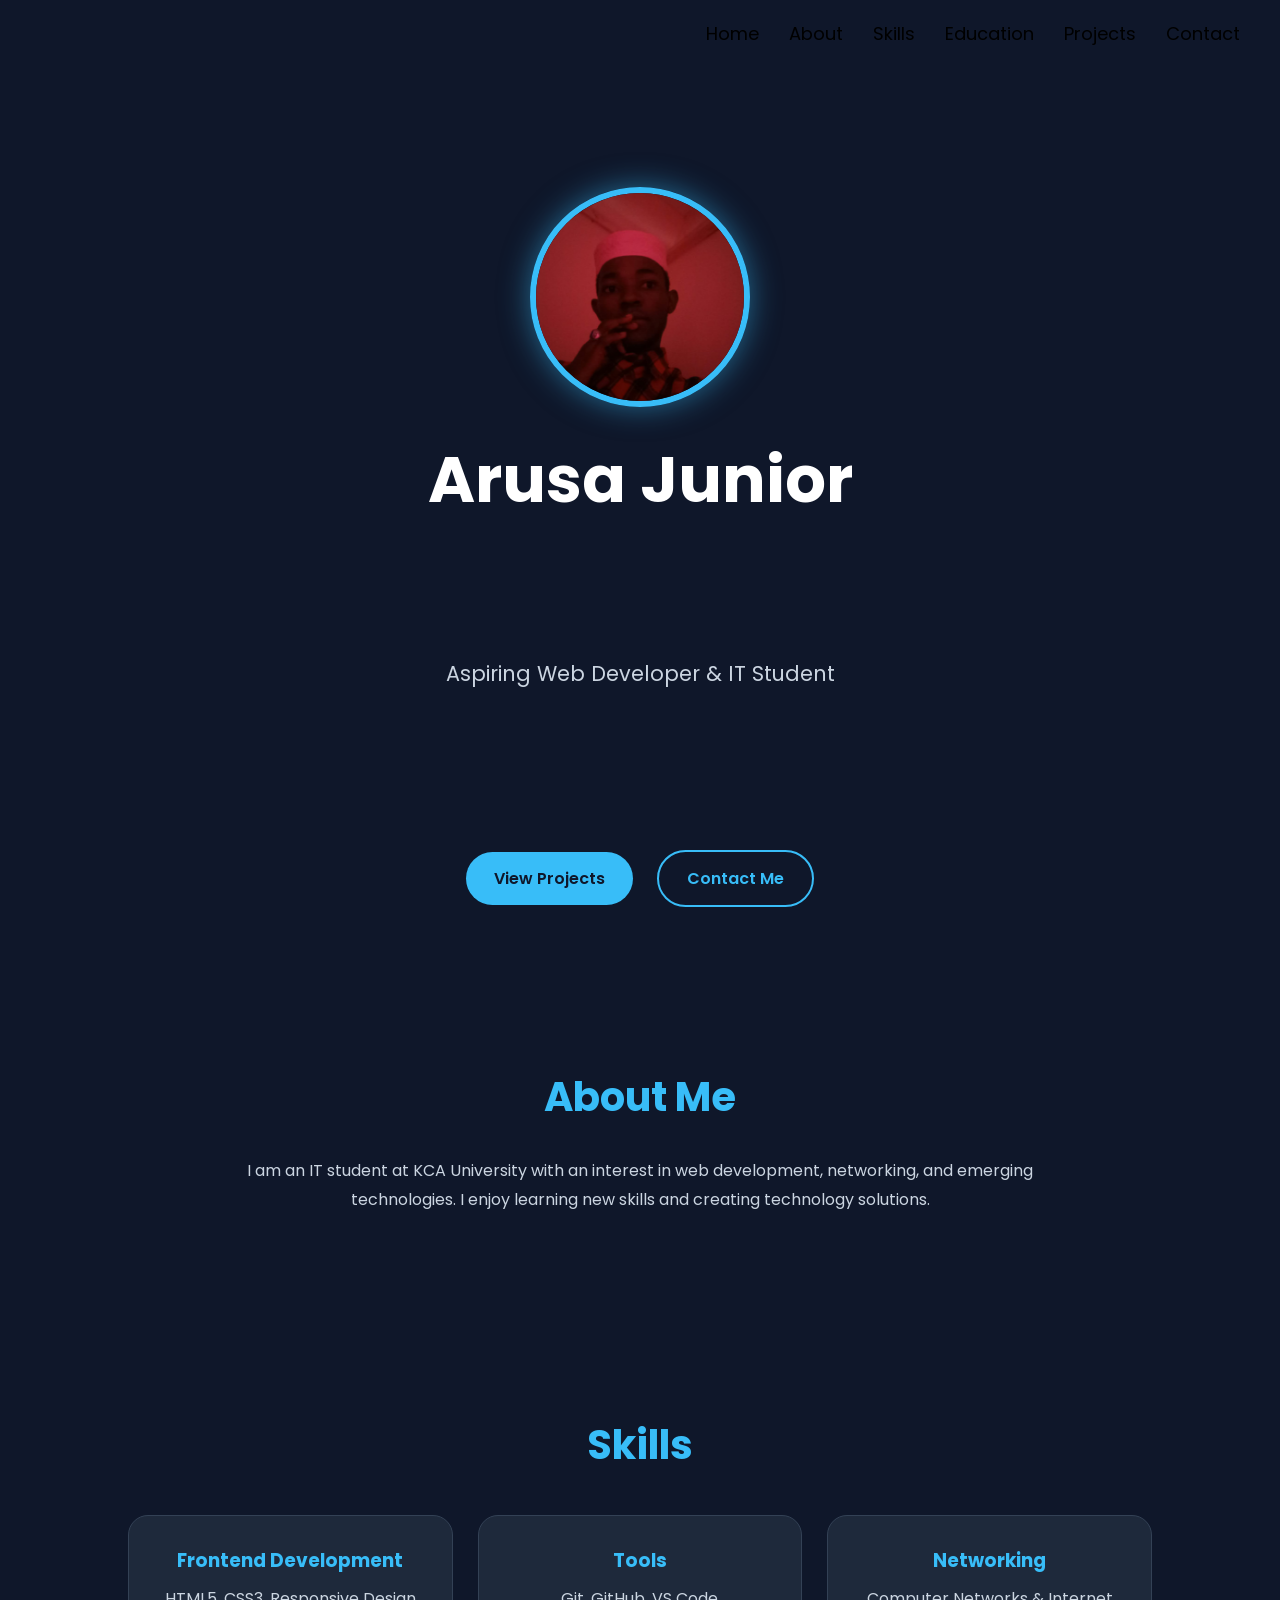
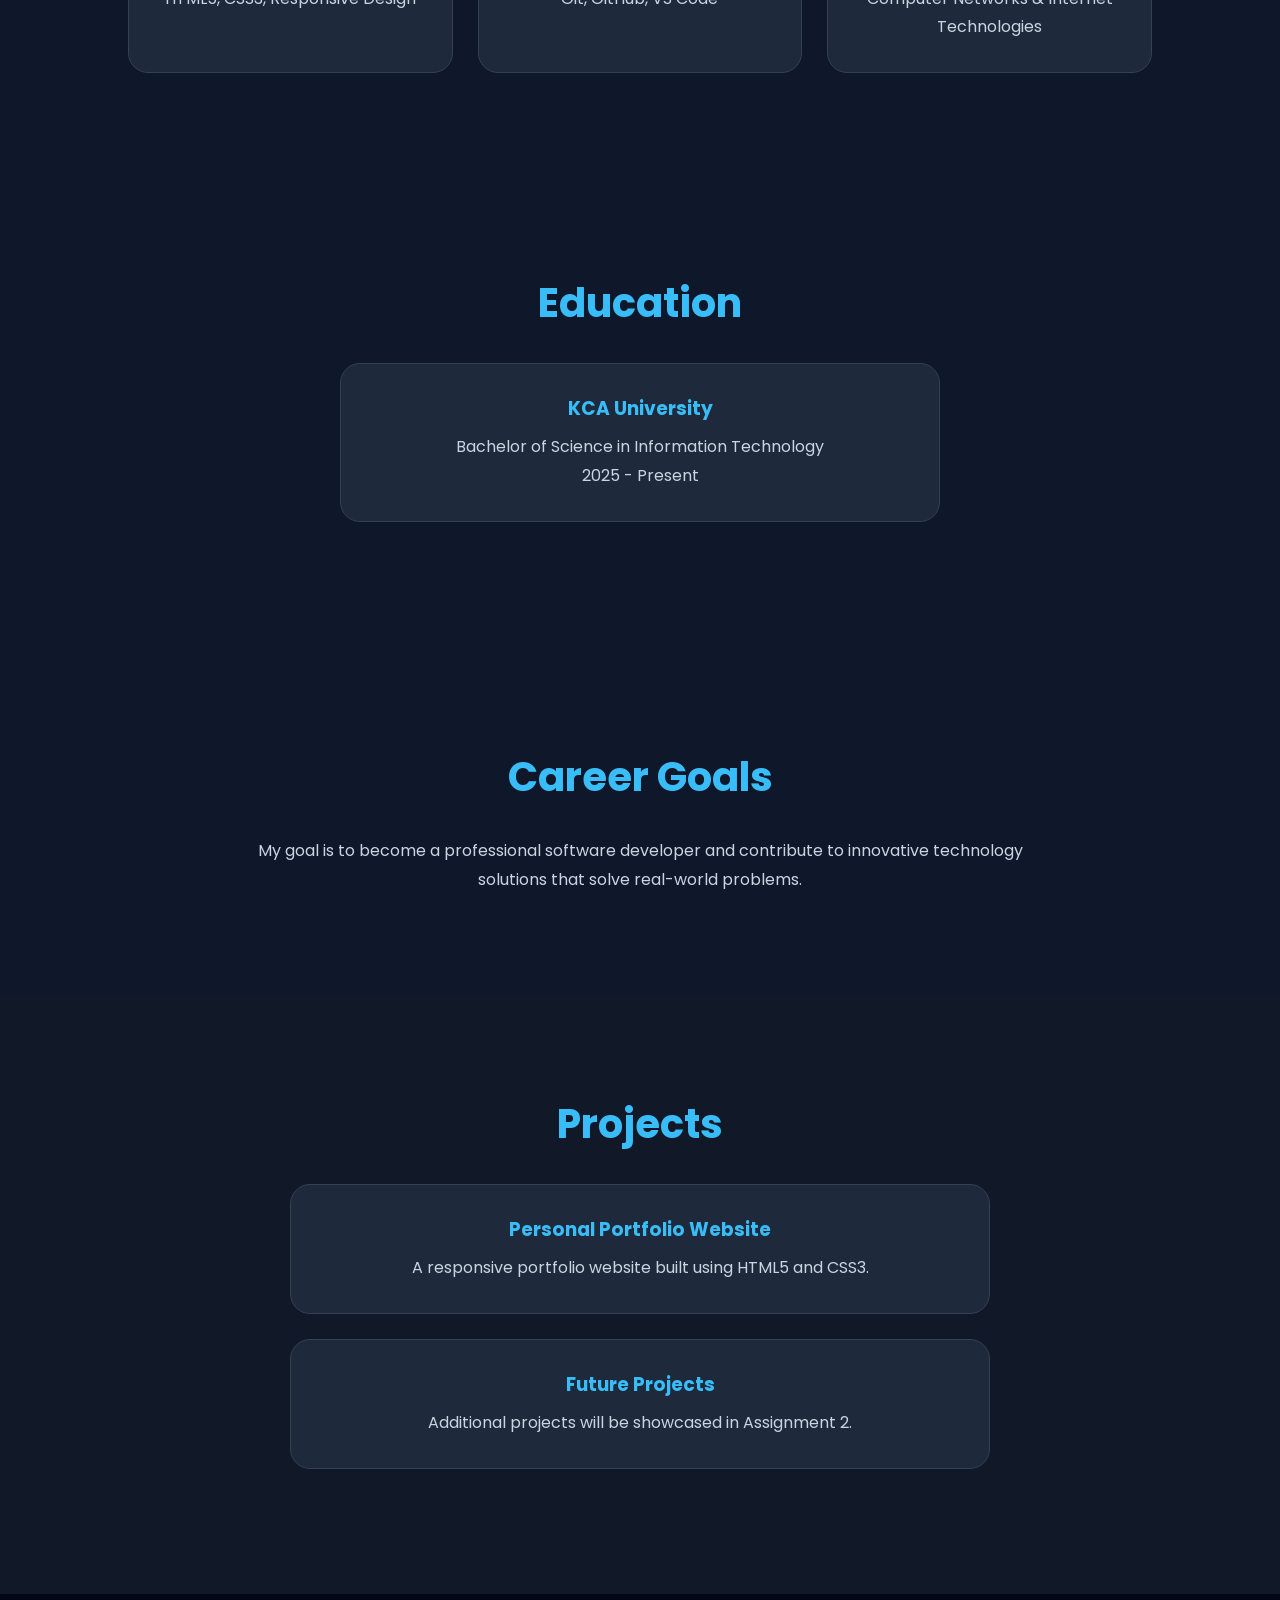
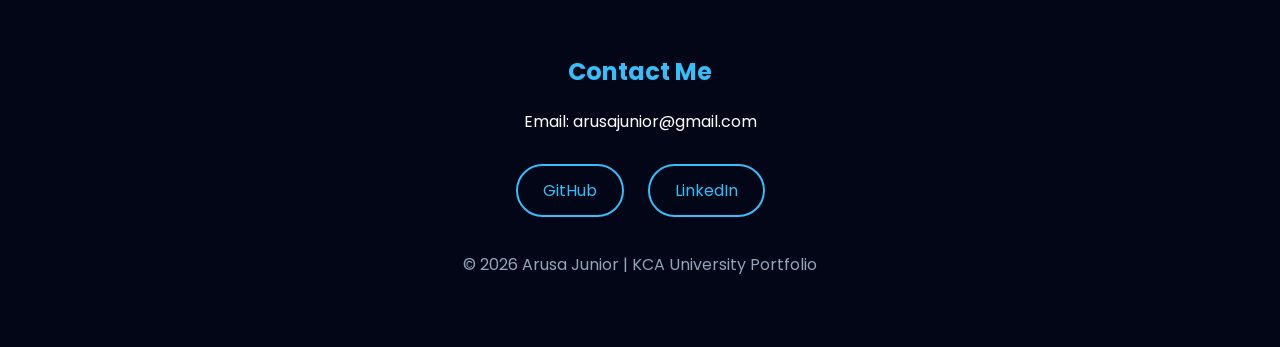
==== index.html @ 5a30c8e4 "my portfolio" ====
<!DOCTYPE html>
<html lang="en">
<head>
    <meta charset="UTF-8">
    <meta name="viewport" content="width=device-width, initial-scale=1.0">
    <title>Arusa Junior Portfolio</title>
    <link rel="stylesheet" href="style.css">
</head>
<body>

<header>
    <ul>
    <li><a href="#home">Home</a></li>
    <li><a href="#about">About</a></li>
    <li><a href="#skills">Skills</a></li>
    <li><a href="#education">Education</a></li>
    <li><a href="#projects">Projects</a></li>
    <li><a href="#contact">Contact</a></li>
</ul>
</header>

<main>

<section id="home">
    <img src="images/profile.jpeg" alt="Arusa Junior">
    <h1>Arusa Junior</h1>
    <p>Aspiring Web Developer & IT Student</p>
    <div class="hero-buttons">
    <a href="#projects" class="btn">View Projects</a>
    <a href="#contact" class="btn btn-outline">Contact Me</a>
</div>
</section>

<section id="about">
    <h2>About Me</h2>
    <p>
        I am an IT student at KCA University with an interest in web development,
        networking, and emerging technologies. I enjoy learning new skills and
        creating technology solutions.
    </p>
</section>

<section id="skills">
    <h2>Skills</h2>

    <div class="skills-container">

        <div class="skill-card">
            <h3>Frontend Development</h3>
            <p>HTML5, CSS3, Responsive Design</p>
        </div>

        <div class="skill-card">
            <h3>Tools</h3>
            <p>Git, GitHub, VS Code</p>
        </div>

        <div class="skill-card">
            <h3>Networking</h3>
            <p>Computer Networks & Internet Technologies</p>
        </div>

    </div>
</section>

<section id="education">
    <h2>Education</h2>

    <div class="project-card">
        <h3>KCA University</h3>
        <p>Bachelor of Science in Information Technology</p>
        <p>2025 - Present</p>
    </div>
</section>

<section id="goals">
    <h2>Career Goals</h2>

    <p>
        My goal is to become a professional software developer and contribute
        to innovative technology solutions that solve real-world problems.
    </p>
</section>

<section id="projects">
    <h2>Projects</h2>

    <div class="project-card">
        <h3>Personal Portfolio Website</h3>
        <p>A responsive portfolio website built using HTML5 and CSS3.</p>
    </div>

    <div class="project-card">
        <h3>Future Projects</h3>
        <p>Additional projects will be showcased in Assignment 2.</p>
    </div>
</section>

</main>

<footer id="contact">
    <h2>Contact Me</h2>

    <p>Email: arusajunior@gmail.com</p>

    <div class="social-links">
        <a href="https://github.com/arusajunior7-code" target="_blank">GitHub</a>
        <a href="https://www.linkedin.com/in/arusa-junior-366900439" target="_blank">LinkedIn</a>
    </div>

    <p class="copyright">
        © 2026 Arusa Junior | KCA University Portfolio
    </p>
</footer>

</body>
</html>
---- style.css ----
/* Google Font Alternative */
@import url('https://fonts.googleapis.com/css2?family=Poppins:wght@300;400;500;600;700&display=swap');

*{
    margin:0;
    padding:0;
    box-sizing:border-box;
    scroll-behavior:smooth;
}

body{
    font-family:'Poppins',sans-serif;
    background:#0f172a;
    color:white;
}

/* Navigation */
nav{
    position:fixed;
    top:0;
    width:100%;
    z-index:1000;
    display:flex;
    justify-content:space-between;
    align-items:center;
    padding:20px 8%;
    background:rgba(15,23,42,0.9);
    backdrop-filter:blur(10px);
}

nav h2{
    color:#38bdf8;
    font-size:1.8rem;
}

nav ul{
    list-style:none;
    display:flex;
    gap:30px;
}

nav a{
    text-decoration:none;
    color:white;
    font-weight:500;
    transition:.3s;
}

nav a:hover{
    color:#38bdf8;
}

/* Hero Section */
#home{
    min-height:100vh;
    display:flex;
    flex-direction:column;
    justify-content:center;
    align-items:center;
    text-align:center;
    padding:120px 20px 50px;
    background:
    linear-gradient(rgba(15,23,42,.85),
    rgba(15,23,42,.85)),
    url("https://images.unsplash.com/photo-1516321318423-f06f85e504b3?auto=format&fit=crop&w=1500&q=80");
    background-size:cover;
    background-position:center;
}

#home img{
    width:220px;
    height:220px;
    border-radius:50%;
    object-fit:cover;
    border:6px solid #38bdf8;
    box-shadow:0 0 30px rgba(56,189,248,.5);
    margin-bottom:25px;
}

#home h1{
    font-size:4rem;
    margin-bottom:10px;
}

#home p{
    font-size:1.3rem;
    color:#cbd5e1;
}

/* Sections */
section{
    padding:100px 10%;
}

section h2{
    text-align:center;
    font-size:2.5rem;
    margin-bottom:30px;
    color:#38bdf8;
}

/* About */
section p{
    max-width:800px;
    margin:auto;
    text-align:center;
    color:#cbd5e1;
    line-height:1.8;
}

/* Projects */
#projects{
    background:#111827;
}

.project-card{
    background:#1e293b;
    padding:30px;
    border-radius:20px;
    margin:25px auto;
    max-width:700px;
    text-align:center;
    transition:.4s;
    border:1px solid #334155;
}

.project-card:hover{
    transform:translateY(-10px);
    box-shadow:0 10px 30px rgba(56,189,248,.3);
}

.project-card h3{
    color:#38bdf8;
    margin-bottom:10px;
}

/* Footer */
footer{
    background:#020617;
    text-align:center;
    padding:60px 20px;
}

footer h2{
    color:#38bdf8;
    margin-bottom:20px;
}

footer p{
    margin:10px 0;
}

.social-links{
    margin:20px 0;
}

.social-links a{
    display:inline-block;
    margin:10px;
    padding:12px 25px;
    border:2px solid #38bdf8;
    border-radius:50px;
    color:#38bdf8;
    text-decoration:none;
    transition:.3s;
}

.social-links a:hover{
    background:#38bdf8;
    color:#0f172a;
}

.copyright{
    color:#94a3b8;
    margin-top:25px;
}

/* Mobile */
@media(max-width:768px){

    nav{
        flex-direction:column;
        gap:15px;
    }

    nav ul{
        flex-direction:column;
        gap:15px;
        text-align:center;
    }

    #home h1{
        font-size:2.5rem;
    }

    #home p{
        font-size:1rem;
    }

    #home img{
        width:170px;
        height:170px;
    }

    section{
        padding:80px 20px;
    }
}
/* Hero Buttons */
.hero-buttons{
    margin-top:30px;
}

.btn{
    display:inline-block;
    padding:14px 28px;
    margin:10px;
    background:#38bdf8;
    color:#0f172a;
    text-decoration:none;
    border-radius:50px;
    font-weight:600;
    transition:.3s;
}

.btn:hover{
    transform:translateY(-3px);
    box-shadow:0 8px 20px rgba(56,189,248,.4);
}

.btn-outline{
    background:transparent;
    color:#38bdf8;
    border:2px solid #38bdf8;
}

.btn-outline:hover{
    background:#38bdf8;
    color:#0f172a;
}

/* Skills Section */
.skills-container{
    display:grid;
    grid-template-columns:repeat(auto-fit,minmax(250px,1fr));
    gap:25px;
    margin-top:40px;
}

.skill-card{
    background:#1e293b;
    padding:30px;
    border-radius:20px;
    border:1px solid #334155;
    text-align:center;
    transition:.4s;
}

.skill-card:hover{
    transform:translateY(-10px);
    box-shadow:0 10px 30px rgba(56,189,248,.3);
}

.skill-card h3{
    color:#38bdf8;
    margin-bottom:10px;
}

/* Education */
#education .project-card{
    max-width:600px;
}

/* Career Goals */
#goals p{
    max-width:800px;
    margin:auto;
    text-align:center;
}

/* Better Section Spacing */
#about,
#skills,
#education,
#projects,
#goals{
    scroll-margin-top:100px;
}
header {
    display: flex;
    justify-content: flex-end;
    align-items: center;
    padding: 20px 40px;
}

header ul {
    display: flex;
    list-style: none;
    gap: 30px;
    margin: 0;
    padding: 0;
}

header ul li a {
    text-decoration: none;
    color: black;
    font-size: 18px;
}
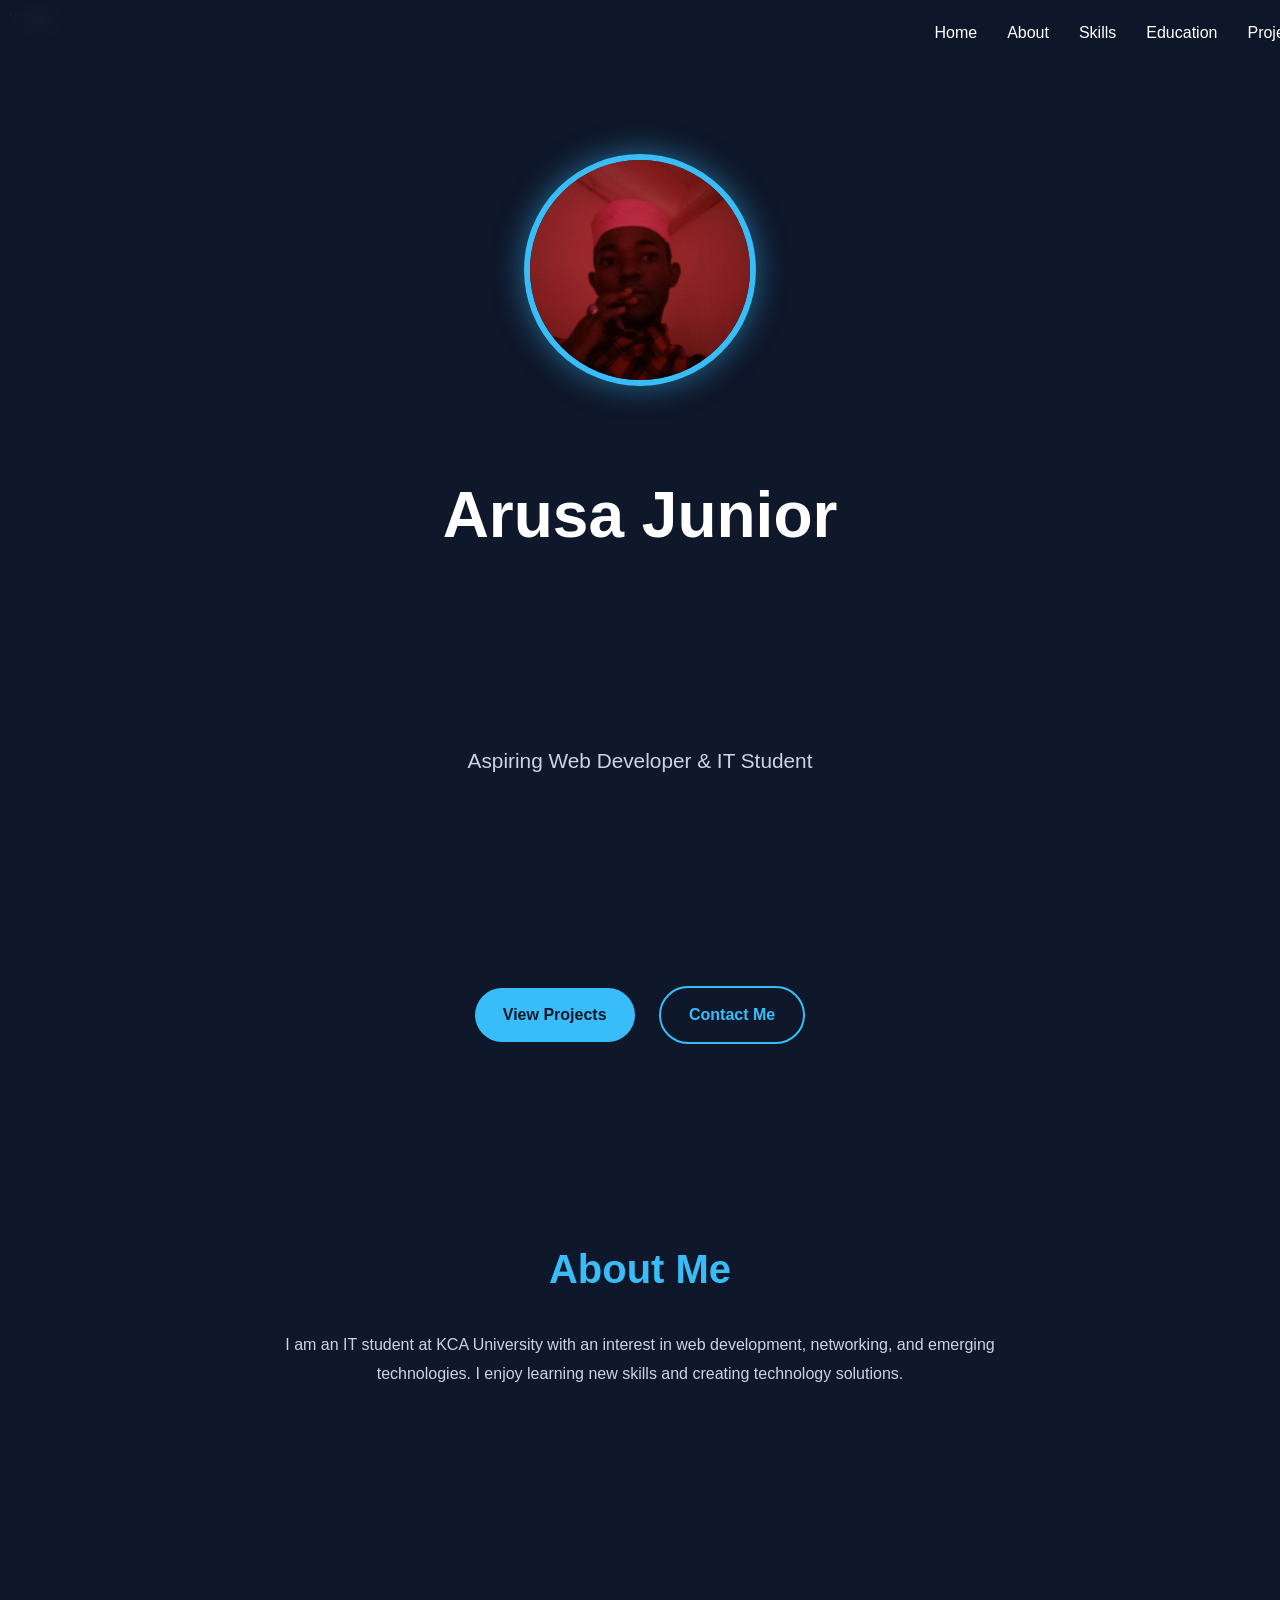
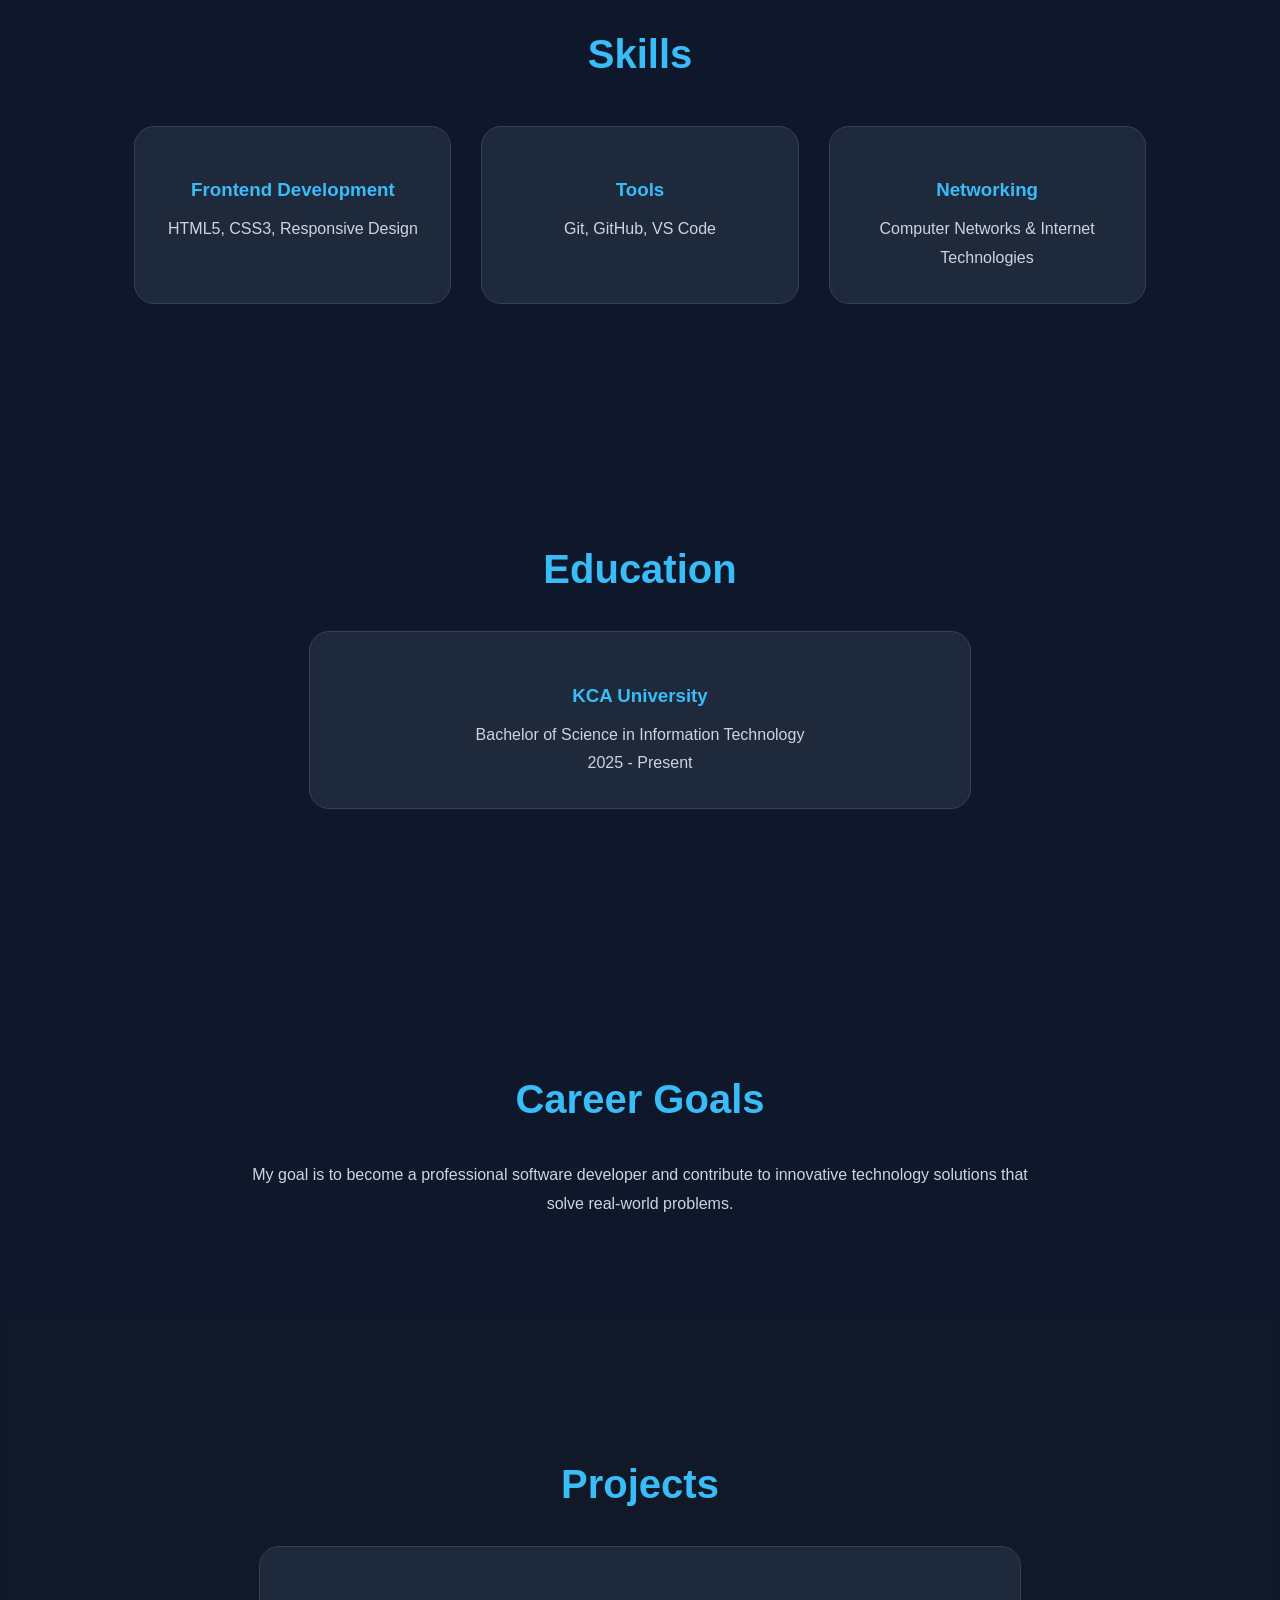
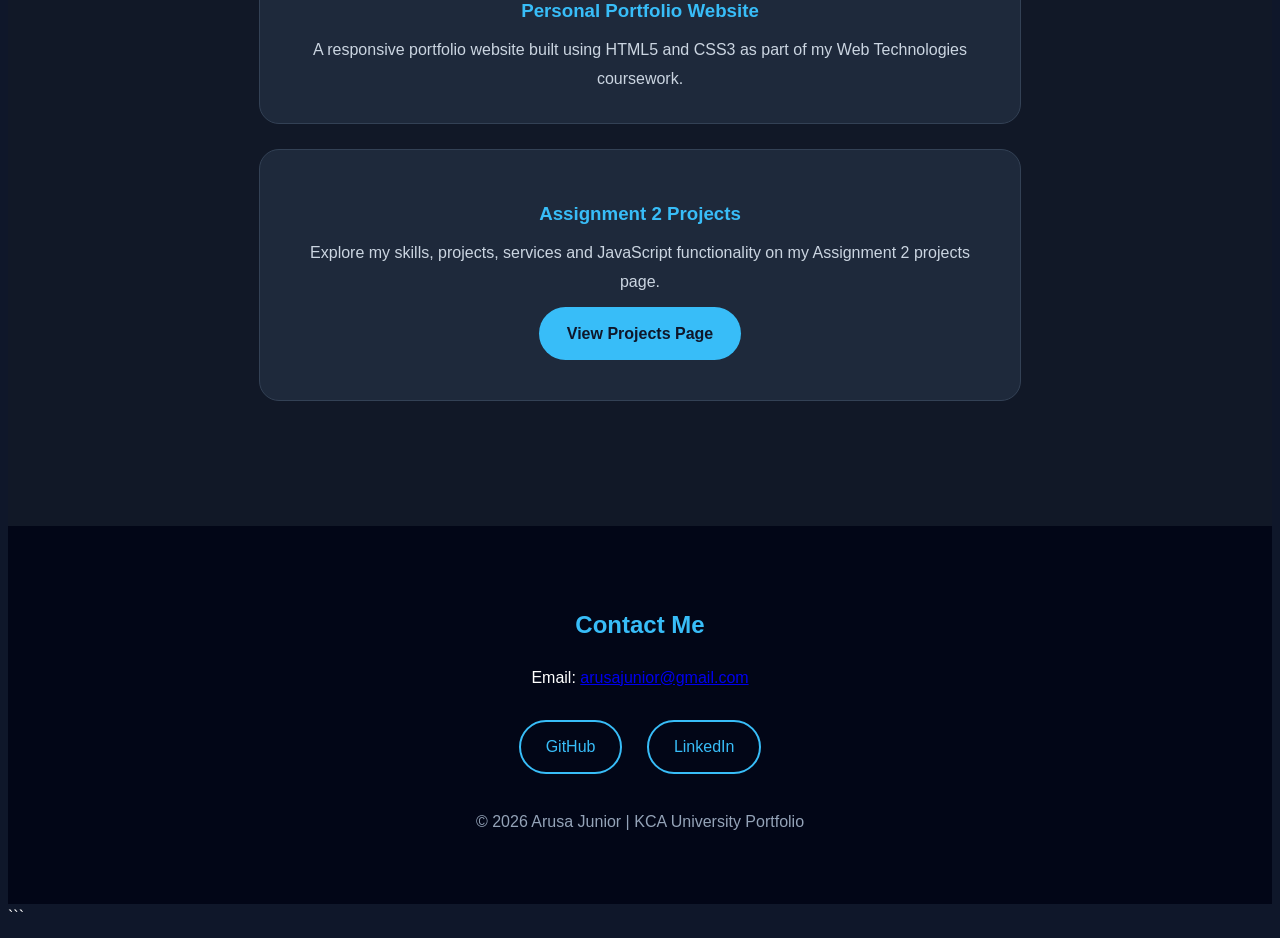
==== commit 347aed6e: "my portfolio" ====
--- a/index.html
+++ b/index.html
@@ -1,117 +1,238 @@
+```html
 <!DOCTYPE html>
 <html lang="en">
+
 <head>
     <meta charset="UTF-8">
     <meta name="viewport" content="width=device-width, initial-scale=1.0">
+
     <title>Arusa Junior Portfolio</title>
+
     <link rel="stylesheet" href="style.css">
 </head>
+
 <body>
 
 <header>
     <ul>
-    <li><a href="#home">Home</a></li>
-    <li><a href="#about">About</a></li>
-    <li><a href="#skills">Skills</a></li>
-    <li><a href="#education">Education</a></li>
-    <li><a href="#projects">Projects</a></li>
-    <li><a href="#contact">Contact</a></li>
-</ul>
+        <li><a href="#home">Home</a></li>
+        <li><a href="#about">About</a></li>
+        <li><a href="#skills">Skills</a></li>
+        <li><a href="#education">Education</a></li>
+
+        <!-- UPDATED: Projects now opens projects.html -->
+        <li><a href="projects.html">Projects</a></li>
+
+        <li><a href="#contact">Contact</a></li>
+    </ul>
 </header>
 
+
 <main>
 
-<section id="home">
-    <img src="images/profile.jpeg" alt="Arusa Junior">
-    <h1>Arusa Junior</h1>
-    <p>Aspiring Web Developer & IT Student</p>
-    <div class="hero-buttons">
-    <a href="#projects" class="btn">View Projects</a>
-    <a href="#contact" class="btn btn-outline">Contact Me</a>
-</div>
-</section>
-
-<section id="about">
-    <h2>About Me</h2>
+    <!-- ================= HOME ================= -->
+
+    <section id="home">
+
+        <img src="images/profile.jpeg" alt="Arusa Junior">
+
+        <h1>Arusa Junior</h1>
+
+        <p>
+            Aspiring Web Developer & IT Student
+        </p>
+
+        <div class="hero-buttons">
+
+            <!-- UPDATED: View Projects opens Assignment 2 page -->
+            <a href="projects.html" class="btn">
+                View Projects
+            </a>
+
+            <a href="#contact" class="btn btn-outline">
+                Contact Me
+            </a>
+
+        </div>
+
+    </section>
+
+
+    <!-- ================= ABOUT ================= -->
+
+    <section id="about">
+
+        <h2>About Me</h2>
+
+        <p>
+            I am an IT student at KCA University with an interest in
+            web development, networking, and emerging technologies.
+            I enjoy learning new skills and creating technology solutions.
+        </p>
+
+    </section>
+
+
+    <!-- ================= SKILLS ================= -->
+
+    <section id="skills">
+
+        <h2>Skills</h2>
+
+        <div class="skills-container">
+
+            <div class="skill-card">
+
+                <h3>Frontend Development</h3>
+
+                <p>
+                    HTML5, CSS3, Responsive Design
+                </p>
+
+            </div>
+
+
+            <div class="skill-card">
+
+                <h3>Tools</h3>
+
+                <p>
+                    Git, GitHub, VS Code
+                </p>
+
+            </div>
+
+
+            <div class="skill-card">
+
+                <h3>Networking</h3>
+
+                <p>
+                    Computer Networks & Internet Technologies
+                </p>
+
+            </div>
+
+        </div>
+
+    </section>
+
+
+    <!-- ================= EDUCATION ================= -->
+
+    <section id="education">
+
+        <h2>Education</h2>
+
+        <div class="project-card">
+
+            <h3>KCA University</h3>
+
+            <p>
+                Bachelor of Science in Information Technology
+            </p>
+
+            <p>
+                2025 - Present
+            </p>
+
+        </div>
+
+    </section>
+
+
+    <!-- ================= CAREER GOALS ================= -->
+
+    <section id="goals">
+
+        <h2>Career Goals</h2>
+
+        <p>
+            My goal is to become a professional software developer
+            and contribute to innovative technology solutions that
+            solve real-world problems.
+        </p>
+
+    </section>
+
+
+    <!-- ================= PROJECTS ================= -->
+
+    <section id="projects">
+
+        <h2>Projects</h2>
+
+        <div class="project-card">
+
+            <h3>Personal Portfolio Website</h3>
+
+            <p>
+                A responsive portfolio website built using HTML5
+                and CSS3 as part of my Web Technologies coursework.
+            </p>
+
+        </div>
+
+
+        <div class="project-card">
+
+            <h3>Assignment 2 Projects</h3>
+
+            <p>
+                Explore my skills, projects, services and JavaScript
+                functionality on my Assignment 2 projects page.
+            </p>
+
+            <!-- NEW LINK TO PROJECTS PAGE -->
+            <a href="projects.html" class="btn">
+                View Projects Page
+            </a>
+
+        </div>
+
+    </section>
+
+</main>
+
+
+<!-- ================= CONTACT ================= -->
+
+<footer id="contact">
+
+    <h2>Contact Me</h2>
+
     <p>
-        I am an IT student at KCA University with an interest in web development,
-        networking, and emerging technologies. I enjoy learning new skills and
-        creating technology solutions.
+        Email:
+        <a href="mailto:arusajunior@gmail.com">
+            arusajunior@gmail.com
+        </a>
     </p>
-</section>
-
-<section id="skills">
-    <h2>Skills</h2>
-
-    <div class="skills-container">
-
-        <div class="skill-card">
-            <h3>Frontend Development</h3>
-            <p>HTML5, CSS3, Responsive Design</p>
-        </div>
-
-        <div class="skill-card">
-            <h3>Tools</h3>
-            <p>Git, GitHub, VS Code</p>
-        </div>
-
-        <div class="skill-card">
-            <h3>Networking</h3>
-            <p>Computer Networks & Internet Technologies</p>
-        </div>
+
+    <div class="social-links">
+
+        <a
+            href="https://github.com/arusajunior7-code"
+            target="_blank"
+            rel="noopener noreferrer">
+            GitHub
+        </a>
+
+        <a
+            href="https://www.linkedin.com/in/arusa-junior-366900439"
+            target="_blank"
+            rel="noopener noreferrer">
+            LinkedIn
+        </a>
 
     </div>
-</section>
-
-<section id="education">
-    <h2>Education</h2>
-
-    <div class="project-card">
-        <h3>KCA University</h3>
-        <p>Bachelor of Science in Information Technology</p>
-        <p>2025 - Present</p>
-    </div>
-</section>
-
-<section id="goals">
-    <h2>Career Goals</h2>
-
-    <p>
-        My goal is to become a professional software developer and contribute
-        to innovative technology solutions that solve real-world problems.
-    </p>
-</section>
-
-<section id="projects">
-    <h2>Projects</h2>
-
-    <div class="project-card">
-        <h3>Personal Portfolio Website</h3>
-        <p>A responsive portfolio website built using HTML5 and CSS3.</p>
-    </div>
-
-    <div class="project-card">
-        <h3>Future Projects</h3>
-        <p>Additional projects will be showcased in Assignment 2.</p>
-    </div>
-</section>
-
-</main>
-
-<footer id="contact">
-    <h2>Contact Me</h2>
-
-    <p>Email: arusajunior@gmail.com</p>
-
-    <div class="social-links">
-        <a href="https://github.com/arusajunior7-code" target="_blank">GitHub</a>
-        <a href="https://www.linkedin.com/in/arusa-junior-366900439" target="_blank">LinkedIn</a>
-    </div>
+
 
     <p class="copyright">
         © 2026 Arusa Junior | KCA University Portfolio
     </p>
+
 </footer>
 
 </body>
-</html>+</html>
+```
--- a/style.css
+++ b/style.css
@@ -1,308 +1,957 @@
-/* Google Font Alternative */
-@import url('https://fonts.googleapis.com/css2?family=Poppins:wght@300;400;500;600;700&display=swap');
-
-*{
-    margin:0;
-    padding:0;
-    box-sizing:border-box;
-    scroll-behavior:smooth;
-}
-
-body{
-    font-family:'Poppins',sans-serif;
-    background:#0f172a;
-    color:white;
-}
-
-/* Navigation */
-nav{
-    position:fixed;
-    top:0;
-    width:100%;
-    z-index:1000;
-    display:flex;
-    justify-content:space-between;
-    align-items:center;
-    padding:20px 8%;
-    background:rgba(15,23,42,0.9);
-    backdrop-filter:blur(10px);
-}
-
-nav h2{
-    color:#38bdf8;
-    font-size:1.8rem;
-}
-
-nav ul{
-    list-style:none;
-    display:flex;
-    gap:30px;
-}
-
-nav a{
-    text-decoration:none;
-    color:white;
-    font-weight:500;
-    transition:.3s;
-}
-
-nav a:hover{
-    color:#38bdf8;
-}
-
-/* Hero Section */
-#home{
-    min-height:100vh;
-    display:flex;
-    flex-direction:column;
-    justify-content:center;
-    align-items:center;
-    text-align:center;
-    padding:120px 20px 50px;
+```css
+/* =====================================================
+   ARUSA JUNIOR PORTFOLIO
+   Assignment 1 + Assignment 2
+   ===================================================== */
+
+
+/* ================= GENERAL ================= */
+
+* {
+    margin: 0;
+    padding: 0;
+    box-sizing: border-box;
+    scroll-behavior: smooth;
+}
+
+body {
+    font-family: 'Poppins', Arial, sans-serif;
+    background: #0f172a;
+    color: white;
+    line-height: 1.6;
+}
+
+html {
+    scroll-behavior: smooth;
+}
+
+
+/* ================= NAVIGATION ================= */
+
+header {
+    position: fixed;
+    top: 0;
+    width: 100%;
+    z-index: 1000;
+
+    display: flex;
+    justify-content: flex-end;
+    align-items: center;
+
+    padding: 20px 8%;
+
+    background: rgba(15, 23, 42, 0.9);
+    backdrop-filter: blur(10px);
+}
+
+header ul {
+    display: flex;
+    list-style: none;
+    gap: 30px;
+
+    margin: 0;
+    padding: 0;
+}
+
+header ul li a {
+    text-decoration: none;
+    color: white;
+
+    font-size: 16px;
+    font-weight: 500;
+
+    transition: 0.3s;
+}
+
+header ul li a:hover {
+    color: #38bdf8;
+}
+
+
+/* ================= HERO ================= */
+
+#home {
+    min-height: 100vh;
+
+    display: flex;
+    flex-direction: column;
+    justify-content: center;
+    align-items: center;
+
+    text-align: center;
+
+    padding: 120px 20px 50px;
+
     background:
-    linear-gradient(rgba(15,23,42,.85),
-    rgba(15,23,42,.85)),
-    url("https://images.unsplash.com/photo-1516321318423-f06f85e504b3?auto=format&fit=crop&w=1500&q=80");
-    background-size:cover;
-    background-position:center;
-}
-
-#home img{
-    width:220px;
-    height:220px;
-    border-radius:50%;
-    object-fit:cover;
-    border:6px solid #38bdf8;
-    box-shadow:0 0 30px rgba(56,189,248,.5);
-    margin-bottom:25px;
-}
-
-#home h1{
-    font-size:4rem;
-    margin-bottom:10px;
-}
-
-#home p{
-    font-size:1.3rem;
-    color:#cbd5e1;
-}
-
-/* Sections */
-section{
-    padding:100px 10%;
-}
-
-section h2{
-    text-align:center;
-    font-size:2.5rem;
-    margin-bottom:30px;
-    color:#38bdf8;
-}
-
-/* About */
-section p{
-    max-width:800px;
-    margin:auto;
-    text-align:center;
-    color:#cbd5e1;
-    line-height:1.8;
-}
-
-/* Projects */
-#projects{
-    background:#111827;
-}
-
-.project-card{
-    background:#1e293b;
-    padding:30px;
-    border-radius:20px;
-    margin:25px auto;
-    max-width:700px;
-    text-align:center;
-    transition:.4s;
-    border:1px solid #334155;
-}
-
-.project-card:hover{
-    transform:translateY(-10px);
-    box-shadow:0 10px 30px rgba(56,189,248,.3);
-}
-
-.project-card h3{
-    color:#38bdf8;
-    margin-bottom:10px;
-}
-
-/* Footer */
-footer{
-    background:#020617;
-    text-align:center;
-    padding:60px 20px;
-}
-
-footer h2{
-    color:#38bdf8;
-    margin-bottom:20px;
-}
-
-footer p{
-    margin:10px 0;
-}
-
-.social-links{
-    margin:20px 0;
-}
-
-.social-links a{
-    display:inline-block;
-    margin:10px;
-    padding:12px 25px;
-    border:2px solid #38bdf8;
-    border-radius:50px;
-    color:#38bdf8;
-    text-decoration:none;
-    transition:.3s;
-}
-
-.social-links a:hover{
-    background:#38bdf8;
-    color:#0f172a;
-}
-
-.copyright{
-    color:#94a3b8;
-    margin-top:25px;
-}
-
-/* Mobile */
-@media(max-width:768px){
-
-    nav{
-        flex-direction:column;
-        gap:15px;
-    }
-
-    nav ul{
-        flex-direction:column;
-        gap:15px;
-        text-align:center;
-    }
-
-    #home h1{
-        font-size:2.5rem;
-    }
-
-    #home p{
-        font-size:1rem;
-    }
-
-    #home img{
-        width:170px;
-        height:170px;
-    }
-
-    section{
-        padding:80px 20px;
-    }
-}
-/* Hero Buttons */
-.hero-buttons{
-    margin-top:30px;
-}
-
-.btn{
-    display:inline-block;
-    padding:14px 28px;
-    margin:10px;
-    background:#38bdf8;
-    color:#0f172a;
-    text-decoration:none;
-    border-radius:50px;
-    font-weight:600;
-    transition:.3s;
-}
-
-.btn:hover{
-    transform:translateY(-3px);
-    box-shadow:0 8px 20px rgba(56,189,248,.4);
-}
-
-.btn-outline{
-    background:transparent;
-    color:#38bdf8;
-    border:2px solid #38bdf8;
-}
-
-.btn-outline:hover{
-    background:#38bdf8;
-    color:#0f172a;
-}
-
-/* Skills Section */
-.skills-container{
-    display:grid;
-    grid-template-columns:repeat(auto-fit,minmax(250px,1fr));
-    gap:25px;
-    margin-top:40px;
-}
-
-.skill-card{
-    background:#1e293b;
-    padding:30px;
-    border-radius:20px;
-    border:1px solid #334155;
-    text-align:center;
-    transition:.4s;
-}
-
-.skill-card:hover{
-    transform:translateY(-10px);
-    box-shadow:0 10px 30px rgba(56,189,248,.3);
-}
-
-.skill-card h3{
-    color:#38bdf8;
-    margin-bottom:10px;
-}
-
-/* Education */
-#education .project-card{
-    max-width:600px;
-}
-
-/* Career Goals */
-#goals p{
-    max-width:800px;
-    margin:auto;
-    text-align:center;
-}
-
-/* Better Section Spacing */
+        linear-gradient(
+            rgba(15, 23, 42, 0.85),
+            rgba(15, 23, 42, 0.85)
+        ),
+        url("https://images.unsplash.com/photo-1516321318423-f06f85e504b3?auto=format&fit=crop&w=1500&q=80");
+
+    background-size: cover;
+    background-position: center;
+}
+
+#home img {
+    width: 220px;
+    height: 220px;
+
+    border-radius: 50%;
+    object-fit: cover;
+
+    border: 6px solid #38bdf8;
+
+    box-shadow: 0 0 30px rgba(56, 189, 248, 0.5);
+
+    margin-bottom: 25px;
+}
+
+#home h1 {
+    font-size: 4rem;
+    margin-bottom: 10px;
+}
+
+#home p {
+    font-size: 1.3rem;
+    color: #cbd5e1;
+}
+
+
+/* ================= HERO BUTTONS ================= */
+
+.hero-buttons {
+    margin-top: 30px;
+}
+
+.btn {
+    display: inline-block;
+
+    padding: 14px 28px;
+    margin: 10px;
+
+    background: #38bdf8;
+    color: #0f172a;
+
+    text-decoration: none;
+
+    border-radius: 50px;
+
+    font-weight: 600;
+
+    transition: 0.3s;
+}
+
+.btn:hover {
+    transform: translateY(-3px);
+
+    box-shadow:
+        0 8px 20px rgba(56, 189, 248, 0.4);
+}
+
+.btn-outline {
+    background: transparent;
+    color: #38bdf8;
+
+    border: 2px solid #38bdf8;
+}
+
+.btn-outline:hover {
+    background: #38bdf8;
+    color: #0f172a;
+}
+
+
+/* ================= GENERAL SECTIONS ================= */
+
+section {
+    padding: 100px 10%;
+}
+
+section h2 {
+    text-align: center;
+
+    font-size: 2.5rem;
+
+    margin-bottom: 30px;
+
+    color: #38bdf8;
+}
+
+section p {
+    max-width: 800px;
+
+    margin: auto;
+
+    text-align: center;
+
+    color: #cbd5e1;
+
+    line-height: 1.8;
+}
+
+
+/* ================= ABOUT ================= */
+
 #about,
 #skills,
 #education,
 #projects,
-#goals{
-    scroll-margin-top:100px;
-}
-header {
+#goals {
+    scroll-margin-top: 100px;
+}
+
+
+/* ================= SKILLS - ASSIGNMENT 1 ================= */
+
+.skills-container {
+    display: grid;
+
+    grid-template-columns:
+        repeat(auto-fit, minmax(250px, 1fr));
+
+    gap: 25px;
+
+    margin-top: 40px;
+}
+
+.skill-card {
+    background: #1e293b;
+
+    padding: 30px;
+
+    border-radius: 20px;
+
+    border: 1px solid #334155;
+
+    text-align: center;
+
+    transition: 0.4s;
+}
+
+.skill-card:hover {
+    transform: translateY(-10px);
+
+    box-shadow:
+        0 10px 30px rgba(56, 189, 248, 0.3);
+}
+
+.skill-card h3 {
+    color: #38bdf8;
+    margin-bottom: 10px;
+}
+
+
+/* ================= EDUCATION ================= */
+
+#education .project-card {
+    max-width: 600px;
+}
+
+
+/* ================= ASSIGNMENT 1 PROJECT CARDS ================= */
+
+#projects {
+    background: #111827;
+}
+
+.project-card {
+    background: #1e293b;
+
+    padding: 30px;
+
+    border-radius: 20px;
+
+    margin: 25px auto;
+
+    max-width: 700px;
+
+    text-align: center;
+
+    transition: 0.4s;
+
+    border: 1px solid #334155;
+}
+
+.project-card:hover {
+    transform: translateY(-10px);
+
+    box-shadow:
+        0 10px 30px rgba(56, 189, 248, 0.3);
+}
+
+.project-card h3 {
+    color: #38bdf8;
+
+    margin-bottom: 10px;
+}
+
+
+/* =====================================================
+   ASSIGNMENT 2 - PROJECTS PAGE
+   ===================================================== */
+
+
+/* ================= PROJECTS PAGE HERO ================= */
+
+.projects-hero {
+    min-height: 450px;
+
     display: flex;
-    justify-content: flex-end;
     align-items: center;
-    padding: 20px 40px;
-}
-
-header ul {
+
+    padding: 120px 10% 70px;
+
+    background:
+        linear-gradient(
+            rgba(15, 23, 42, 0.88),
+            rgba(15, 23, 42, 0.88)
+        ),
+        url("https://images.unsplash.com/photo-1516321318423-f06f85e504b3?auto=format&fit=crop&w=1500&q=80");
+
+    background-size: cover;
+    background-position: center;
+
+    color: white;
+}
+
+.hero-content {
+    max-width: 900px;
+    margin: auto;
+
+    text-align: center;
+}
+
+.small-title {
+    color: #38bdf8;
+
+    font-weight: bold;
+
+    letter-spacing: 3px;
+
+    margin-bottom: 10px;
+}
+
+.hero-content h1 {
+    font-size: 3.5rem;
+
+    margin-bottom: 15px;
+}
+
+.hero-content p {
+    color: #cbd5e1;
+
+    font-size: 1.1rem;
+
+    max-width: 700px;
+}
+
+
+/* ================= ASSIGNMENT 2 SECTIONS ================= */
+
+.section {
+    padding: 100px 10%;
+
+    max-width: 1200px;
+
+    margin: auto;
+}
+
+.section-heading {
+    margin-bottom: 45px;
+
+    text-align: center;
+}
+
+.section-heading h2 {
+    color: #38bdf8;
+
+    font-size: 2.5rem;
+
+    margin-bottom: 10px;
+}
+
+.section-heading p {
+    color: #cbd5e1;
+
+    max-width: 700px;
+
+    margin: auto;
+}
+
+
+/* ================= ASSIGNMENT 2 SKILLS ================= */
+
+#skills .skills-container {
+    display: grid;
+
+    grid-template-columns:
+        repeat(auto-fit, minmax(300px, 1fr));
+
+    gap: 30px;
+
+    margin-top: 40px;
+}
+
+.skill {
+    background: #1e293b;
+
+    padding: 25px;
+
+    border-radius: 15px;
+
+    border: 1px solid #334155;
+}
+
+.skill-info {
     display: flex;
-    list-style: none;
+
+    justify-content: space-between;
+
+    margin-bottom: 10px;
+
+    font-weight: 600;
+}
+
+.skill-info span:last-child {
+    color: #38bdf8;
+}
+
+.progress {
+    width: 100%;
+
+    height: 10px;
+
+    background: #334155;
+
+    border-radius: 20px;
+
+    overflow: hidden;
+}
+
+.progress-bar {
+    height: 100%;
+
+    background: #38bdf8;
+
+    border-radius: 20px;
+
+    transition: width 0.8s ease;
+}
+
+
+/* ================= PROJECT FILTER ================= */
+
+.projects-section {
+    max-width: none;
+
+    background: #111827;
+}
+
+.filter-buttons {
+    display: flex;
+
+    justify-content: center;
+
+    flex-wrap: wrap;
+
+    gap: 12px;
+
+    margin-bottom: 40px;
+}
+
+.filter-btn {
+    padding: 10px 22px;
+
+    border: 1px solid #38bdf8;
+
+    border-radius: 50px;
+
+    background: transparent;
+
+    color: #38bdf8;
+
+    cursor: pointer;
+
+    font-family: inherit;
+
+    font-size: 15px;
+
+    transition: 0.3s;
+}
+
+.filter-btn:hover,
+.filter-btn.active {
+    background: #38bdf8;
+
+    color: #0f172a;
+}
+
+
+/* ================= ASSIGNMENT 2 PROJECT CARDS ================= */
+
+.projects-container {
+    display: grid;
+
+    grid-template-columns:
+        repeat(auto-fit, minmax(280px, 1fr));
+
     gap: 30px;
+
+    max-width: 1200px;
+
+    margin: auto;
+}
+
+.projects-container .project-card {
     margin: 0;
+
+    max-width: none;
+
     padding: 0;
-}
-
-header ul li a {
+
+    background: #1e293b;
+
+    overflow: hidden;
+
+    text-align: left;
+
+    border-radius: 20px;
+
+    border: 1px solid #334155;
+}
+
+.projects-container .project-card:hover {
+    transform: translateY(-8px);
+
+    box-shadow:
+        0 10px 30px rgba(56, 189, 248, 0.25);
+}
+
+
+/* Project image */
+
+.project-image {
+    height: 180px;
+
+    display: flex;
+
+    align-items: center;
+
+    justify-content: center;
+
+    background:
+        linear-gradient(
+            135deg,
+            #1e3a5f,
+            #172554
+        );
+}
+
+.placeholder {
+    color: #38bdf8;
+
+    font-size: 28px;
+
+    font-weight: 700;
+}
+
+
+/* Project content */
+
+.project-content {
+    padding: 25px;
+}
+
+.project-content h3 {
+    color: #38bdf8;
+
+    font-size: 1.3rem;
+
+    margin-bottom: 12px;
+}
+
+.project-content p {
+    color: #cbd5e1;
+
+    text-align: left;
+
+    margin: 0 0 20px;
+
+    font-size: 15px;
+}
+
+
+/* Technology tags */
+
+.technologies {
+    display: flex;
+
+    flex-wrap: wrap;
+
+    gap: 8px;
+
+    margin-bottom: 20px;
+}
+
+.technologies span {
+    padding: 5px 12px;
+
+    background: #0f172a;
+
+    color: #38bdf8;
+
+    border: 1px solid #334155;
+
+    border-radius: 50px;
+
+    font-size: 12px;
+}
+
+
+/* Project links */
+
+.project-link {
+    color: #38bdf8;
+
     text-decoration: none;
-    color: black;
-    font-size: 18px;
-}+
+    font-weight: 600;
+}
+
+.project-link:hover {
+    text-decoration: underline;
+}
+
+
+/* JavaScript filter */
+
+.project-card.hidden {
+    display: none;
+}
+
+
+/* ================= SERVICES ================= */
+
+.services-section {
+    max-width: none;
+
+    background: #0f172a;
+}
+
+.services-container {
+    max-width: 1200px;
+
+    margin: auto;
+
+    display: grid;
+
+    grid-template-columns:
+        repeat(auto-fit, minmax(230px, 1fr));
+
+    gap: 25px;
+}
+
+.service-card {
+    background: #1e293b;
+
+    padding: 30px;
+
+    border-radius: 20px;
+
+    border: 1px solid #334155;
+
+    transition: 0.3s;
+}
+
+.service-card:hover {
+    transform: translateY(-8px);
+
+    box-shadow:
+        0 10px 30px rgba(56, 189, 248, 0.25);
+}
+
+.service-icon {
+    width: 50px;
+
+    height: 50px;
+
+    display: flex;
+
+    align-items: center;
+
+    justify-content: center;
+
+    background: #38bdf8;
+
+    color: #0f172a;
+
+    border-radius: 12px;
+
+    font-weight: bold;
+
+    margin-bottom: 20px;
+}
+
+.service-card h3 {
+    color: #38bdf8;
+
+    margin-bottom: 10px;
+}
+
+.service-card p {
+    text-align: left;
+
+    color: #cbd5e1;
+
+    margin: 0;
+}
+
+
+/* ================= CONTACT FORM ================= */
+
+.contact-section {
+    max-width: 900px;
+
+    margin: auto;
+}
+
+.contact-form {
+    background: #1e293b;
+
+    padding: 35px;
+
+    border-radius: 20px;
+
+    border: 1px solid #334155;
+}
+
+.form-group {
+    margin-bottom: 22px;
+}
+
+.form-group label {
+    display: block;
+
+    margin-bottom: 8px;
+
+    font-weight: 600;
+
+    color: white;
+}
+
+.form-group label span {
+    color: #f87171;
+}
+
+.form-group input,
+.form-group textarea {
+    width: 100%;
+
+    padding: 13px 15px;
+
+    border: 1px solid #475569;
+
+    border-radius: 8px;
+
+    background: #0f172a;
+
+    color: white;
+
+    font-family: inherit;
+
+    font-size: 15px;
+
+    outline: none;
+}
+
+.form-group input:focus,
+.form-group textarea:focus {
+    border-color: #38bdf8;
+
+    box-shadow:
+        0 0 0 2px rgba(56, 189, 248, 0.15);
+}
+
+.form-group input.error,
+.form-group textarea.error {
+    border-color: #f87171;
+}
+
+.form-group small {
+    display: block;
+
+    margin-top: 6px;
+
+    color: #f87171;
+}
+
+.submit-btn {
+    width: 100%;
+
+    padding: 14px;
+
+    border: none;
+
+    border-radius: 50px;
+
+    background: #38bdf8;
+
+    color: #0f172a;
+
+    font-family: inherit;
+
+    font-size: 16px;
+
+    font-weight: 700;
+
+    cursor: pointer;
+
+    transition: 0.3s;
+}
+
+.submit-btn:hover {
+    transform: translateY(-2px);
+
+    box-shadow:
+        0 8px 20px rgba(56, 189, 248, 0.35);
+}
+
+#successMessage {
+    margin-top: 18px;
+
+    text-align: center;
+
+    color: #4ade80;
+
+    font-weight: 600;
+}
+
+
+/* ================= FOOTER ================= */
+
+footer {
+    background: #020617;
+
+    text-align: center;
+
+    padding: 60px 20px;
+}
+
+footer h2 {
+    color: #38bdf8;
+
+    margin-bottom: 20px;
+}
+
+footer p {
+    margin: 10px 0;
+}
+
+.social-links {
+    margin: 20px 0;
+}
+
+.social-links a {
+    display: inline-block;
+
+    margin: 10px;
+
+    padding: 12px 25px;
+
+    border: 2px solid #38bdf8;
+
+    border-radius: 50px;
+
+    color: #38bdf8;
+
+    text-decoration: none;
+
+    transition: 0.3s;
+}
+
+.social-links a:hover {
+    background: #38bdf8;
+
+    color: #0f172a;
+}
+
+.copyright {
+    color: #94a3b8;
+
+    margin-top: 25px;
+}
+
+
+/* ================= RESPONSIVE DESIGN ================= */
+
+@media (max-width: 768px) {
+
+    header {
+        flex-direction: column;
+
+        gap: 15px;
+
+        padding: 15px 20px;
+    }
+
+    header ul {
+        flex-direction: column;
+
+        gap: 12px;
+
+        text-align: center;
+    }
+
+    #home h1 {
+        font-size: 2.5rem;
+    }
+
+    #home p {
+        font-size: 1rem;
+    }
+
+    #home img {
+        width: 170px;
+
+        height: 170px;
+    }
+
+    section {
+        padding: 80px 20px;
+    }
+
+    .projects-hero {
+        padding: 140px 20px 70px;
+    }
+
+    .hero-content h1 {
+        font-size: 2.5rem;
+    }
+
+    .section-heading h2 {
+        font-size: 2rem;
+    }
+
+    .projects-container {
+        grid-template-columns: 1fr;
+    }
+
+    #skills .skills-container {
+        grid-template-columns: 1fr;
+    }
+
+    .services-container {
+        grid-template-columns: 1fr;
+    }
+
+    .filter-buttons {
+        gap: 8px;
+    }
+
+    .filter-btn {
+        padding: 8px 16px;
+    }
+
+}
+```
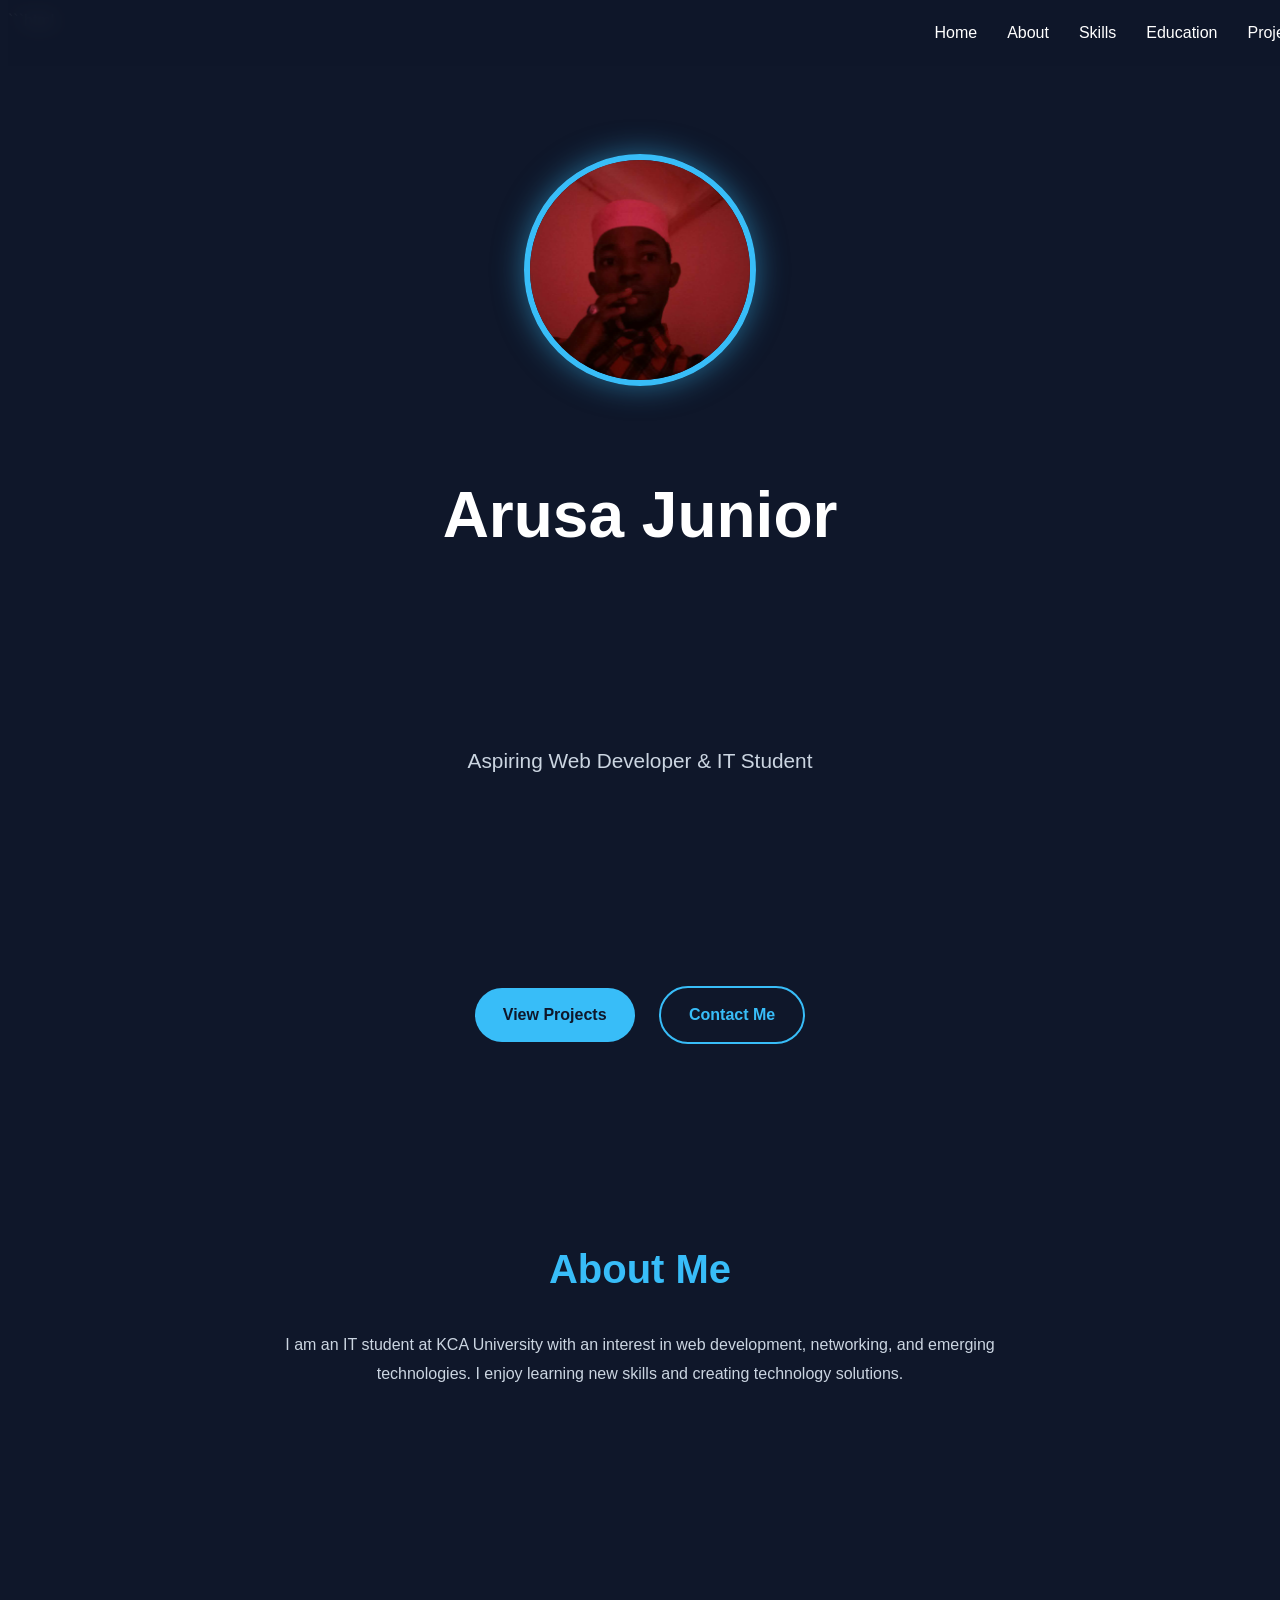
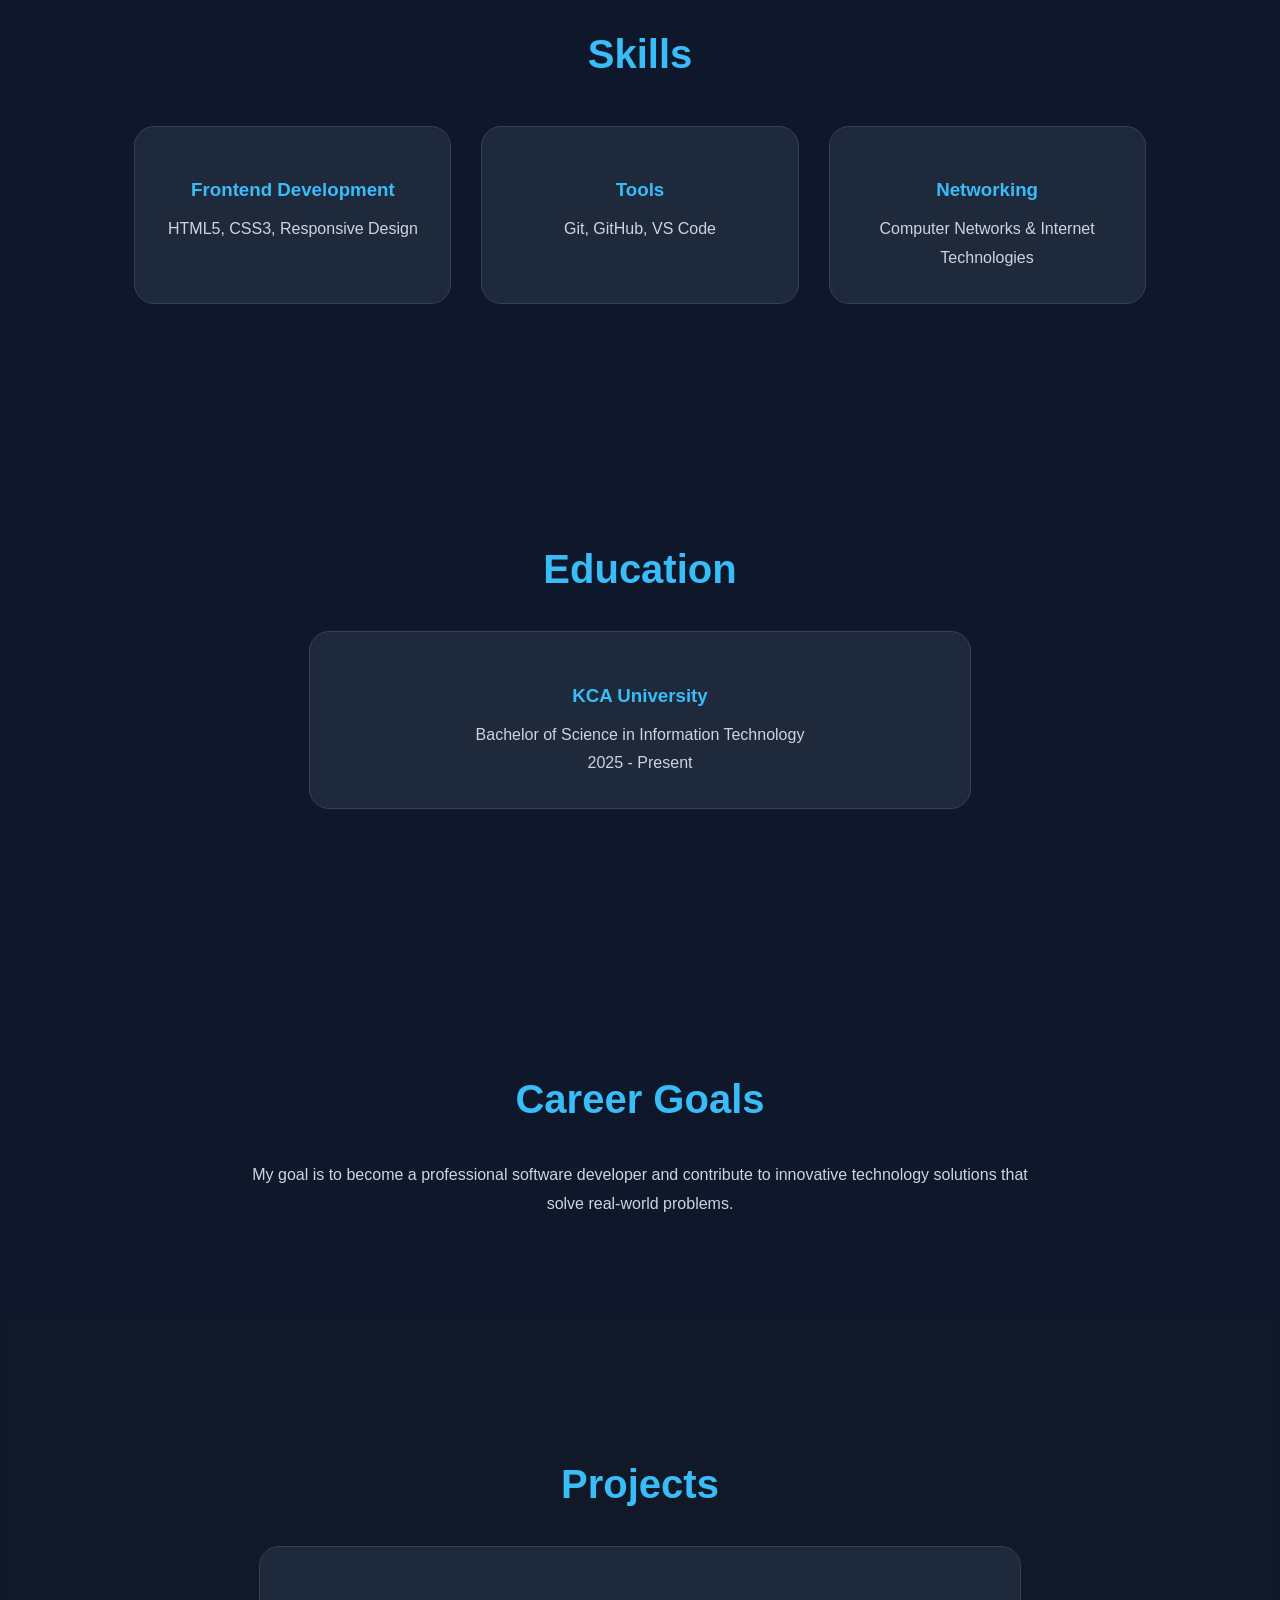
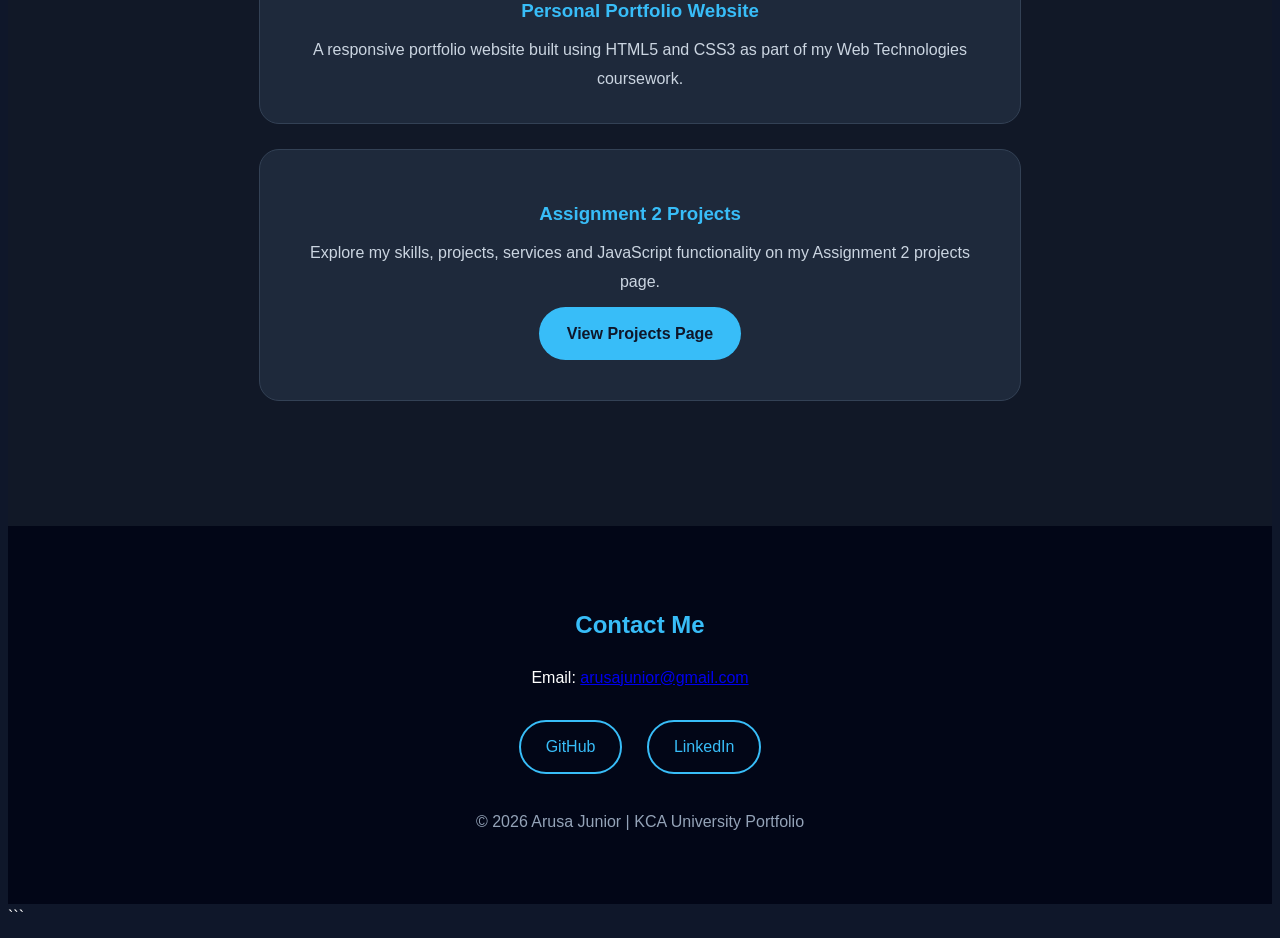
==== commit 24be870f: "Fix image source for profile in index.html Updated image source path for profile picture." ====
--- a/index.html
+++ b/index.html
@@ -34,7 +34,7 @@
 
     <section id="home">
 
-        <img src="images/profile.jpeg" alt="Arusa Junior">
+        <img src="profile.jpeg" alt="Arusa Junior" loading="lazy">
 
         <h1>Arusa Junior</h1>
 
